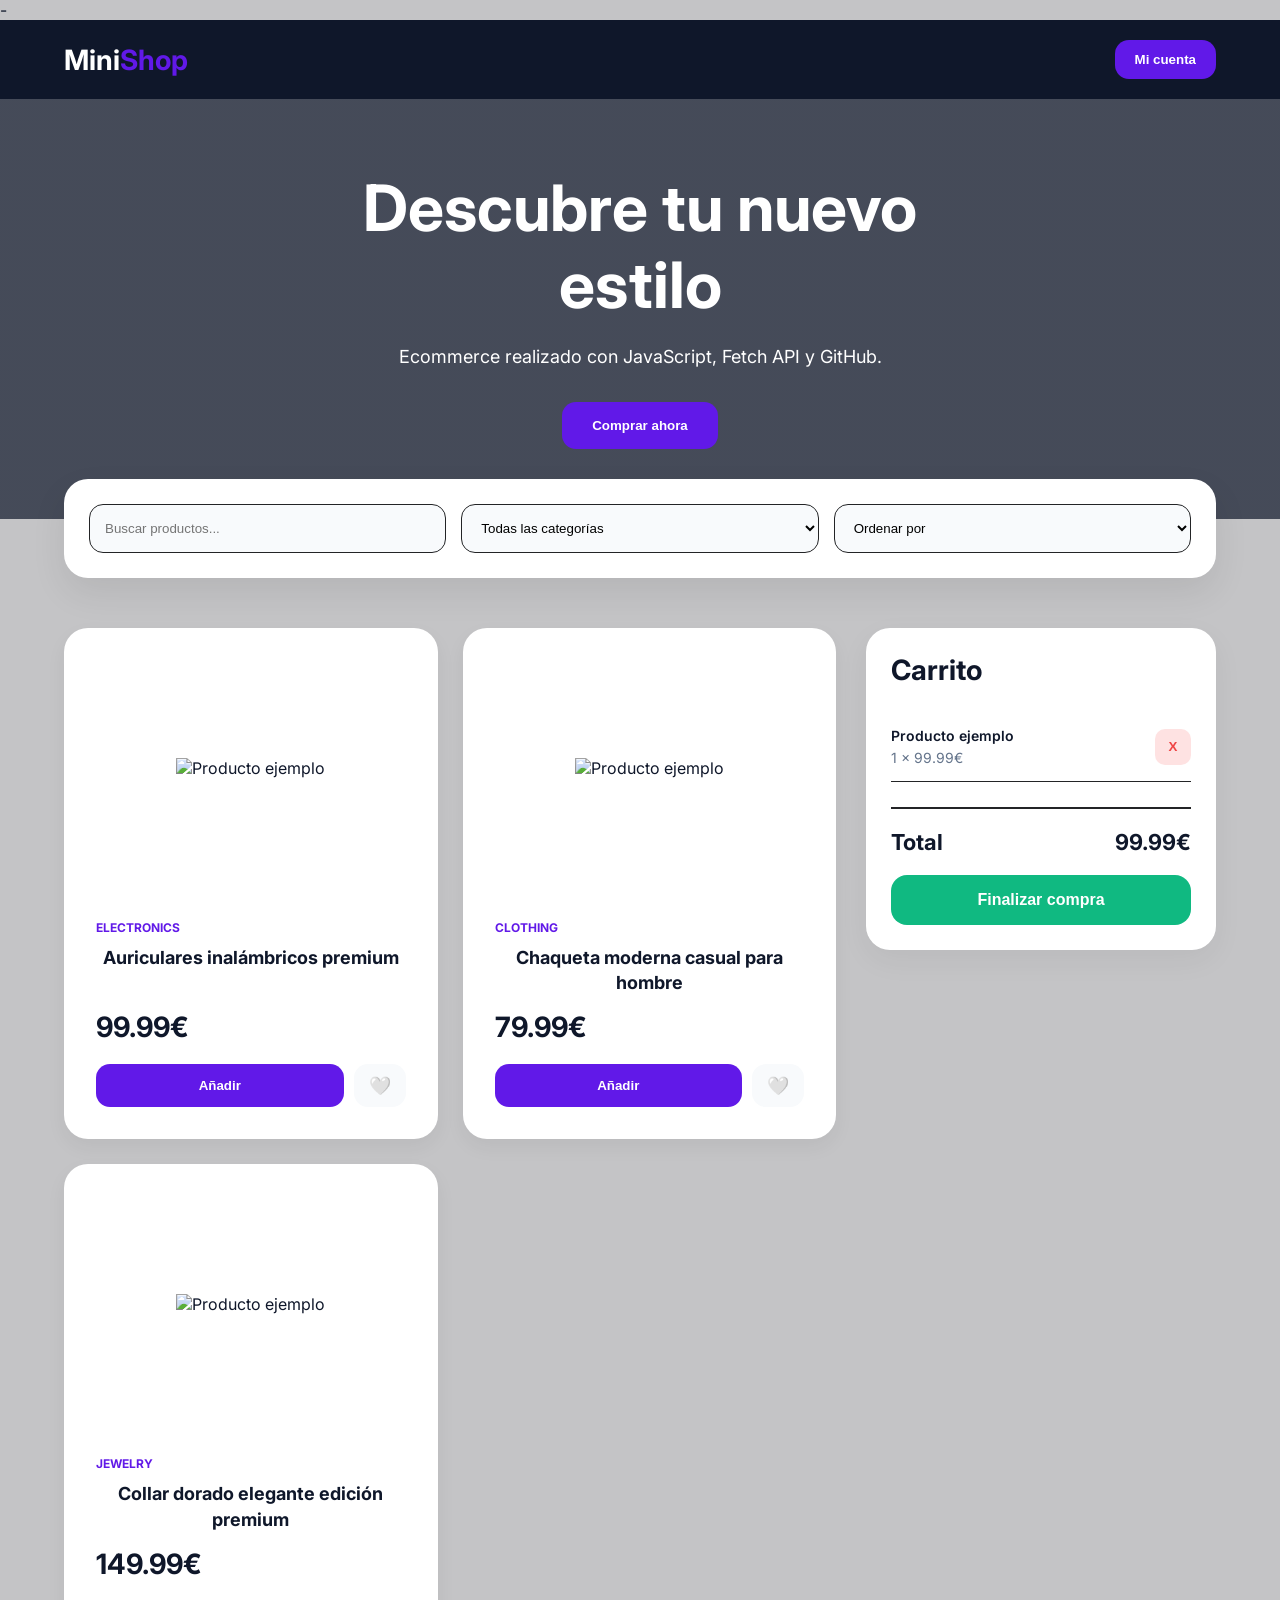
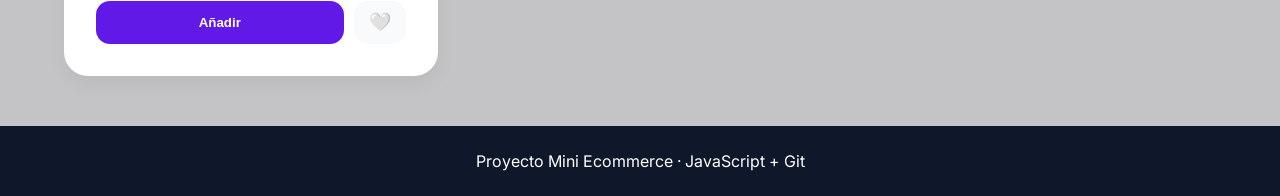
==== index.html @ c879e609 "proyecto-final-fase1" ====
<!DOCTYPE html>
<html lang="es">

<head>

  <meta charset="UTF-8">

  <meta name="viewport" content="width=device-width, initial-scale=1.0">

  <title>Mini Ecommerce</title>

  <!-- GOOGLE FONTS -->-

  <link rel="preconnect" href="https://fonts.googleapis.com">

  <link rel="preconnect" href="https://fonts.gstatic.com" crossorigin>

  <link href="https://fonts.googleapis.com/css2?family=Inter:wght@300;400;500;600;700&display=swap" rel="stylesheet">

  <!-- CSS -->

  <link rel="stylesheet" href="style.css">

</head>

<body>


  <!-- ========================================
  NAVBAR
  ========================================= -->

  <nav>

    <div class="nav-container">

      <!-- LOGO -->

      <div class="logo">

        Mini<span>Shop</span>

      </div>


      <!-- BOTONES NAV -->

      <div class="nav-actions">

        <!-- TODO:
        Abrir modal login
        -->

        <button class="account-btn">

          Mi cuenta

        </button>

      </div>

    </div>

  </nav>



  <!-- ========================================
  HERO
  ========================================= -->

  <section class="hero">

    <div class="hero-content">

      <h1>

        Descubre tu nuevo estilo

      </h1>

      <p>

        Ecommerce realizado con JavaScript,
        Fetch API y GitHub.

      </p>

      <button>

        Comprar ahora

      </button>

    </div>

  </section>



  <!-- ========================================
  FILTROS
  ========================================= -->

  <section class="controls">

    <div class="controls-box">

      <!-- TODO:
      Buscador productos
      -->

      <input type="text" id="searchInput" placeholder="Buscar productos...">


      <!-- TODO:
      Filtro categorías
      -->

      <select id="categoryFilter">

        <option value="all">

          Todas las categorías

        </option>

      </select>


      <!-- TODO:
      Ordenaciones
      -->

      <select id="sortSelect">

        <option value="default">

          Ordenar por

        </option>

        <option value="priceAsc">

          Precio ↑

        </option>

        <option value="priceDesc">

          Precio ↓

        </option>

        <option value="az">

          A-Z

        </option>

        <option value="za">

          Z-A

        </option>

      </select>

    </div>

  </section>



  <!-- ========================================
  MAIN
  ========================================= -->

  <main class="main-layout">



    <!-- ========================================
    PRODUCTOS
    ========================================= -->

    <section class="products-grid" id="productsContainer">

      <!-- ========================================
      CARD EJEMPLO 1
      ========================================= -->

      <article class="product-card">

        <div class="product-image">

          <img src="https://fakestoreapi.com/img/81fPKd-2AYL._AC_SL1500_.jpg" alt="Producto ejemplo">

        </div>

        <div class="product-info">

          <p class="product-category">

            electronics

          </p>

          <h3 class="product-title">

            Auriculares inalámbricos premium

          </h3>

          <p class="product-price">

            99.99€

          </p>

          <div class="card-actions">

            <button class="add-btn">

              Añadir

            </button>

            <button class="fav-btn">

              🤍

            </button>

          </div>

        </div>

      </article>



      <!-- ========================================
      CARD EJEMPLO 2
      ========================================= -->

      <article class="product-card">

        <div class="product-image">

          <img src="https://fakestoreapi.com/img/71li-ujtlUL._AC_UX679_.jpg" alt="Producto ejemplo">

        </div>

        <div class="product-info">

          <p class="product-category">

            clothing

          </p>

          <h3 class="product-title">

            Chaqueta moderna casual para hombre

          </h3>

          <p class="product-price">

            79.99€

          </p>

          <div class="card-actions">

            <button class="add-btn">

              Añadir

            </button>

            <button class="fav-btn">

              🤍

            </button>

          </div>

        </div>

      </article>



      <!-- ========================================
      CARD EJEMPLO 3
      ========================================= -->

      <article class="product-card">

        <div class="product-image">

          <img src="https://fakestoreapi.com/img/61U7T1koQqL._AC_SX679_.jpg" alt="Producto ejemplo">

        </div>

        <div class="product-info">

          <p class="product-category">

            jewelry

          </p>

          <h3 class="product-title">

            Collar dorado elegante edición premium

          </h3>

          <p class="product-price">

            149.99€

          </p>

          <div class="card-actions">

            <button class="add-btn">

              Añadir

            </button>

            <button class="fav-btn">

              🤍

            </button>

          </div>

        </div>

      </article>

    </section>



    <!-- ========================================
    CARRITO
    ========================================= -->

    <aside class="cart-panel">

      <h2>

        Carrito

      </h2>


      <!-- TODO:
      Pintar carrito dinámicamente
      -->

      <div id="cartContainer">

        <!-- EJEMPLO ITEM -->

        <div class="cart-item">

          <div class="cart-item-info">

            <p class="cart-item-title">

              Producto ejemplo

            </p>

            <p class="cart-item-price">

              1 x 99.99€

            </p>

          </div>

          <button class="remove-btn">

            X

          </button>

        </div>

      </div>


      <!-- TOTAL -->

      <div class="cart-total">

        <span>

          Total

        </span>

        <span id="cartTotal">

          99.99€

        </span>

      </div>


      <!-- TODO:
      Vaciar carrito / checkout
      -->

      <button class="checkout-btn">

        Finalizar compra

      </button>

    </aside>

  </main>



  <!-- ========================================
  MODAL LOGIN
  ========================================= -->

  <div class="login-modal hidden" id="loginModal">

    <div class="login-box">

      <!-- BOTÓN CERRAR -->

      <button class="close-login" id="closeLogin">

        ✕

      </button>


      <!-- TÍTULO -->

      <h2>

        Iniciar sesión

      </h2>


      <p>

        Accede a tu cuenta

      </p>


      <!-- FORM LOGIN -->

      <form id="loginForm">

        <input type="text" id="username" placeholder="Usuario" required>

        <input type="password" id="password" placeholder="Contraseña" required>

        <button type="submit">

          Entrar

        </button>

      </form>

    </div>

  </div>



  <!-- ========================================
  FOOTER
  ========================================= -->

  <footer>

    <p>

      Proyecto Mini Ecommerce · JavaScript + Git

    </p>

  </footer>



  <!-- JAVASCRIPT -->

  <script src="main.js"></script>

</body>

</html>
---- style.css ----
/* ========================================
RESET
======================================== */

*{
  margin:0;
  padding:0;
  box-sizing:border-box;
}

.prueba{
  background: red;
}

/* ========================================
VARIABLES
======================================== */

:root{

  --bg:#7a7a7e70;

  --white:#a09797;

  --text:#0f172a;

  --muted:#64748b;

  --primary:#6119e8;

  --primary-hover:#4600e8f8;

  --success:#10b981;

  --danger:#ef4444;

  --border:#232426;

}


/* ========================================
BODY
======================================== */

body{

  font-family:'Inter', sans-serif;

  background:var(--bg);

  color:var(--text);

}


/* ========================================
NAVBAR
======================================== */

nav{

  position:sticky;

  top:0;

  z-index:100;

  background:#0f172a;

  padding:20px 0;

}


.nav-container{

  width:90%;

  max-width:1400px;

  margin:auto;

  display:flex;

  justify-content:space-between;

  align-items:center;

}


.logo{

  font-size:28px;

  font-weight:700;

  color:white;

}


.logo span{

  color:var(--primary);

}


.nav-actions{

  display:flex;

  gap:15px;

}


.account-btn{

  border:none;

  background:var(--primary);

  color:white;

  padding:12px 20px;

  border-radius:14px;

  cursor:pointer;

  font-weight:600;

  transition:0.3s;

}


.account-btn:hover{

  background:var(--primary-hover);

}


/* ========================================
HERO
======================================== */

.hero{

  height:420px;

  background:
  linear-gradient(
    rgba(15,23,42,0.7),
    rgba(15,23,42,0.7)
  ),

  url("https://images.unsplash.com/photo-1523381210434-271e8be1f52b?q=80&w=1400&auto=format&fit=crop");

  background-size:cover;

  background-position:center;

  display:flex;

  justify-content:center;

  align-items:center;

  text-align:center;

  color:white;

  padding:20px;

}


.hero-content{

  max-width:700px;

}


.hero h1{

  font-size:64px;

  margin-bottom:20px;

}


.hero p{

  font-size:18px;

  line-height:1.6;

  margin-bottom:30px;

}


.hero button{

  border:none;

  background:var(--primary);

  color:white;

  padding:16px 30px;

  border-radius:14px;

  cursor:pointer;

  font-weight:600;

  transition:0.3s;

}


.hero button:hover{

  background:var(--primary-hover);

}


/* ========================================
FILTROS
======================================== */

.controls{

  width:90%;

  max-width:1400px;

  margin:auto;

  margin-top:-40px;

  position:relative;

  z-index:20;

}


.controls-box{

  background:white;

  border-radius:24px;

  padding:25px;

  display:flex;

  gap:15px;

  flex-wrap:wrap;

  box-shadow:0 15px 35px rgba(0,0,0,0.08);

}


.controls input,
.controls select{

  flex:1;

  min-width:220px;

  padding:15px;

  border-radius:14px;

  border:1px solid var(--border);

  background:#f8fafc;

  outline:none;

}


/* ========================================
MAIN LAYOUT
======================================== */

.main-layout{

  width:90%;

  max-width:1400px;

  margin:50px auto;

  display:grid;

  grid-template-columns:1fr 350px;

  gap:30px;

}


/* ========================================
PRODUCTOS
======================================== */

.products-grid{

  display:grid;

  grid-template-columns:
  repeat(auto-fit, minmax(260px,1fr));

  gap:25px;

}


/* ========================================
CARD PRODUCTO
======================================== */

.product-card{

  background:white;
  padding: 10px;

  border-radius:24px;

  overflow:hidden;

  transition:0.3s;

  box-shadow:0 8px 20px rgba(0,0,0,0.05);
}


.product-card:hover{

  transform:translateY(-8px);

  box-shadow:0 20px 40px rgba(0,0,0,0.08);

}


.product-image{

  height:260px;

  background:white;

  display:flex;

  justify-content:center;

  align-items:center;

  padding:30px;

}


.product-image img{

  max-width:100%;

  max-height:100%;

  object-fit:contain;

}


.product-info{

  padding:22px;

}


.product-category{

  font-size:12px;

  text-transform:uppercase;

  color:var(--primary);

  margin-bottom:10px;

  font-weight:700;

}


.product-title{
  text-align: center;
  font-size:18px;

  margin-bottom:15px;

  line-height:1.4;

  min-height:50px;

}


.product-price{

  font-size:28px;

  font-weight:700;

  margin-bottom:20px;

}


.card-actions{

  display:flex;

  gap:10px;

}


/* ========================================
BOTONES CARD
======================================== */

.add-btn{

  flex:1;

  border:none;

  background:var(--primary);

  color:white;

  padding:14px;

  border-radius:14px;

  cursor:pointer;

  font-weight:600;

  transition:0.3s;

}


.add-btn:hover{

  background:var(--primary-hover);

}


.fav-btn{

  width:52px;

  border:none;

  border-radius:14px;

  background:#f8fafc;

  cursor:pointer;

  font-size:18px;

  transition:0.3s;

}


.fav-btn:hover{

  background:#fee2e2;

}


/* ========================================
CARRITO
======================================== */

.cart-panel{

  background:white;

  border-radius:24px;

  padding:25px;

  height:fit-content;

  position:sticky;

  top:100px;

  box-shadow:0 10px 30px rgba(0,0,0,0.05);

}


.cart-panel h2{

  margin-bottom:25px;

  font-size:28px;

}


.cart-item{

  display:flex;

  justify-content:space-between;

  align-items:center;

  padding:15px 0;

  border-bottom:1px solid var(--border);

}


.cart-item-info{

  flex:1;

}


.cart-item-title{

  font-size:14px;

  font-weight:600;

  margin-bottom:5px;

}


.cart-item-price{

  color:var(--muted);

  font-size:14px;

}


.remove-btn{

  width:36px;

  height:36px;

  border:none;

  border-radius:10px;

  background:#fee2e2;

  color:var(--danger);

  cursor:pointer;

  font-weight:bold;

}


.cart-total{

  margin-top:25px;

  padding-top:20px;

  border-top:2px solid var(--border);

  display:flex;

  justify-content:space-between;

  font-size:22px;

  font-weight:700;

}


/* ========================================
CHECKOUT BUTTON
======================================== */

.checkout-btn{

  width:100%;

  margin-top:20px;

  border:none;

  background:var(--success);

  color:white;

  padding:16px;

  border-radius:16px;

  cursor:pointer;

  font-size:16px;

  font-weight:600;

}


/* ========================================
LOGIN MODAL
======================================== */

.login-modal{

  position:fixed;

  inset:0;

  background:rgba(0,0,0,0.6);

  display:flex;

  justify-content:center;

  align-items:center;

  z-index:999;

}


.login-modal.hidden{

  display:none;

}


.login-box{

  width:100%;

  max-width:420px;

  background:white;

  padding:40px;

  border-radius:28px;

  position:relative;

}


.login-box h2{

  font-size:34px;

  margin-bottom:10px;

}


.login-box p{

  color:var(--muted);

  margin-bottom:25px;

}


.login-box form{

  display:flex;

  flex-direction:column;

  gap:15px;

}


.login-box input{

  padding:16px;

  border-radius:14px;

  border:1px solid var(--border);

  background:#f8fafc;

  outline:none;

}


.login-box button[type="submit"]{

  border:none;

  background:var(--primary);

  color:white;

  padding:16px;

  border-radius:14px;

  cursor:pointer;

  font-weight:600;

}


.close-login{

  position:absolute;

  top:15px;

  right:15px;

  width:38px;

  height:38px;

  border:none;

  border-radius:10px;

  background:#f1f5f9;

  cursor:pointer;

}


/* ========================================
FOOTER
======================================== */

footer{

  margin-top:50px;

  background:#0f172a;

  color:white;

  text-align:center;

  padding:25px;

}


/* ========================================
RESPONSIVE
======================================== */

@media(max-width:1100px){

  .main-layout{

    grid-template-columns:1fr;

  }

}


@media(max-width:768px){

  .hero h1{

    font-size:42px;

  }

}
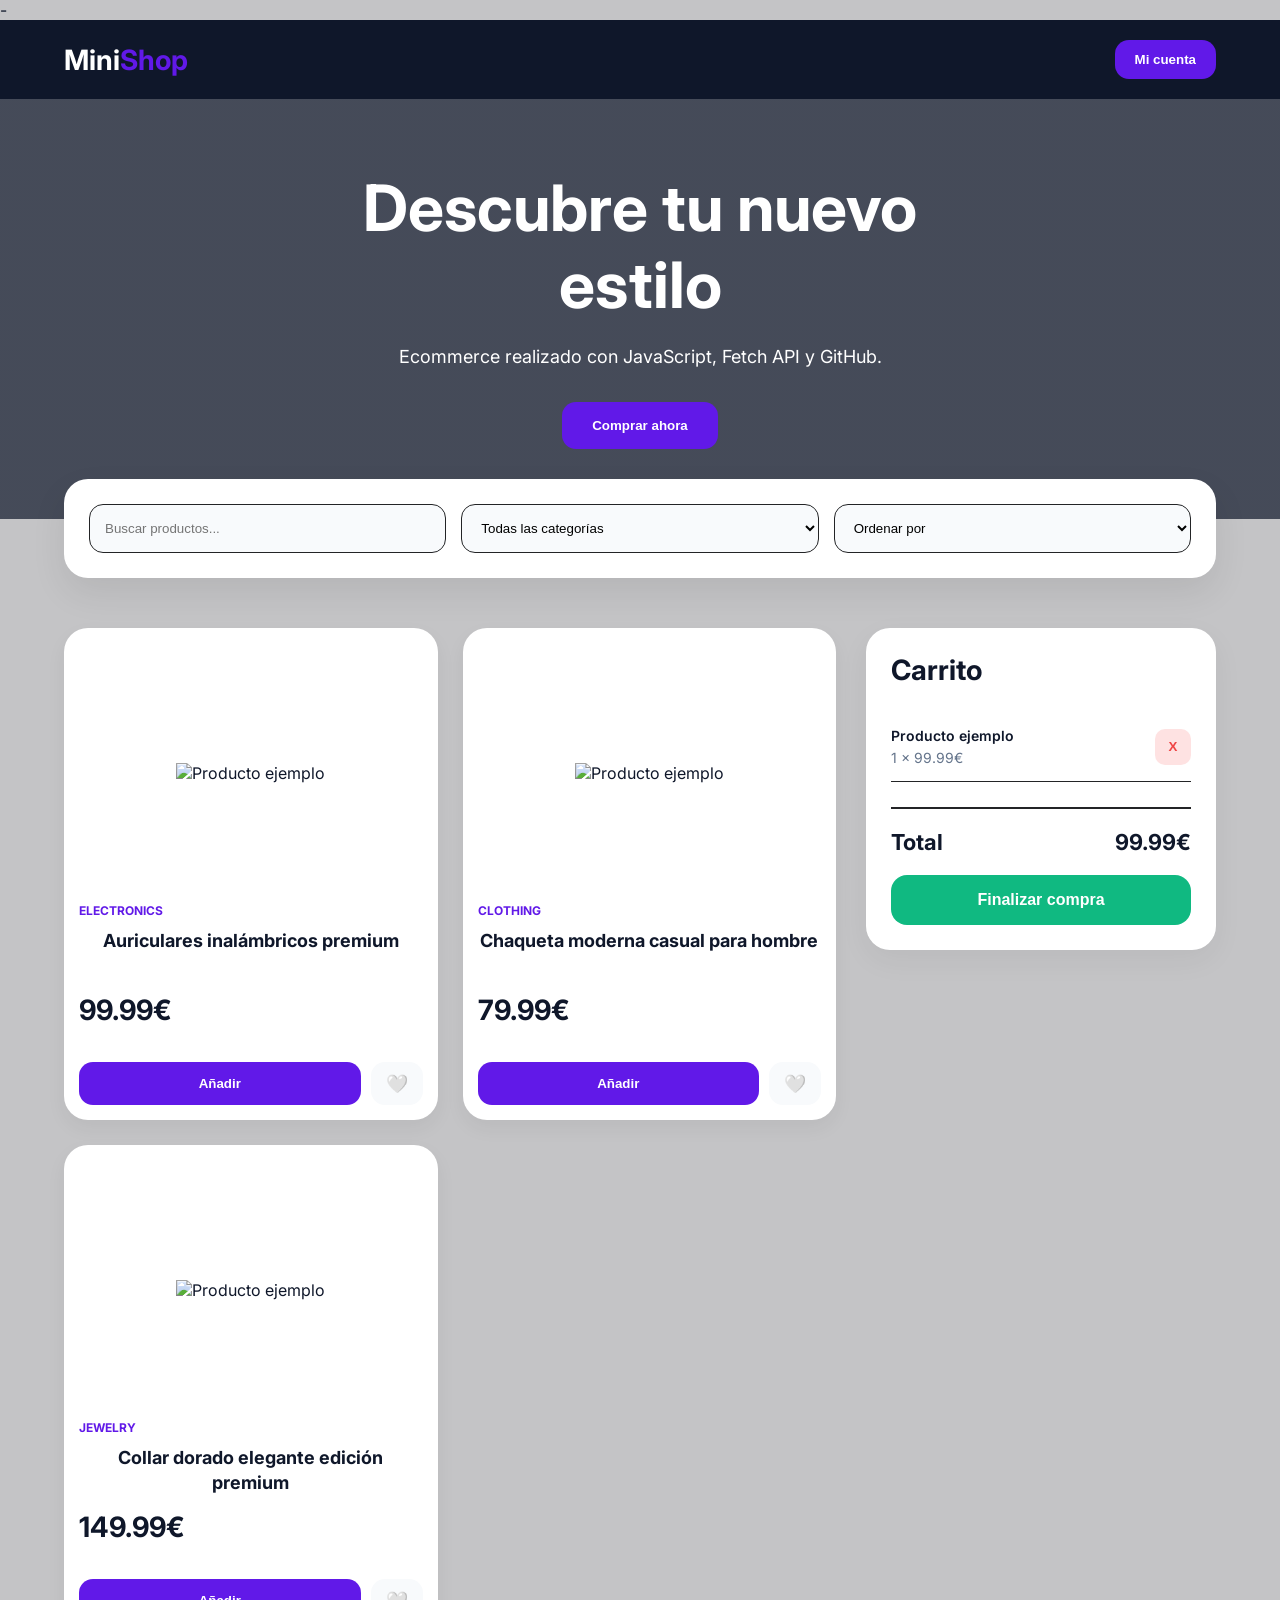
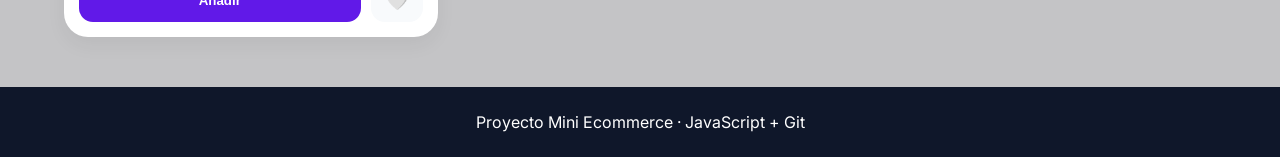
==== commit 153e0be5: "Avance-boton-carrito-modificado" ====
--- a/index.html
+++ b/index.html
@@ -423,11 +423,12 @@
       Vaciar carrito / checkout
       -->
 
-      <button class="checkout-btn">
-
-        Finalizar compra
-
-      </button>
+
+      <a href="carrito.html">
+        <button class="checkout-btn">
+          Finalizar compra
+        </button>
+      </a>
 
     </aside>
 
--- a/style.css
+++ b/style.css
@@ -336,35 +336,34 @@
 CARD PRODUCTO
 ======================================== */
 
-.product-card{
+.product-card {
+  background: white;
+  padding: 15px; 
+  border-radius: 24px;
+  overflow: hidden;
+  transition: 0.3s;
+  box-shadow: 0 8px 20px rgba(0,0,0,0.05);
+  
+  display: flex;
+  flex-direction: column;
+  height: 100%;
+}
+
+
+.product-card:hover{
+
+  transform:translateY(-8px);
+
+  box-shadow:0 20px 40px rgba(0,0,0,0.08);
+
+}
+
+
+.product-image{
+
+  height:260px;
 
   background:white;
-  padding: 10px;
-
-  border-radius:24px;
-
-  overflow:hidden;
-
-  transition:0.3s;
-
-  box-shadow:0 8px 20px rgba(0,0,0,0.05);
-}
-
-
-.product-card:hover{
-
-  transform:translateY(-8px);
-
-  box-shadow:0 20px 40px rgba(0,0,0,0.08);
-
-}
-
-
-.product-image{
-
-  height:260px;
-
-  background:white;
 
   display:flex;
 
@@ -388,10 +387,10 @@
 }
 
 
-.product-info{
-
-  padding:22px;
-
+.product-info {
+  display: flex;
+  flex-direction: column;
+  flex-grow: 1; 
 }
 
 
@@ -434,30 +433,318 @@
 }
 
 
-.card-actions{
+.card-actions {
+  display: flex;
+  gap: 10px;
+  margin-top: auto; 
+  padding-top: 15px; 
+}
+
+
+
+/* ========================================
+BOTONES CARD
+======================================== */
+
+.add-btn{
+
+  flex:1;
+
+  border:none;
+
+  background:var(--primary);
+
+  color:white;
+
+  padding:14px;
+
+  border-radius:14px;
+
+  cursor:pointer;
+
+  font-weight:600;
+
+  transition:0.3s;
+
+}
+
+
+.add-btn:hover{
+
+  background:var(--primary-hover);
+
+}
+
+
+.fav-btn{
+
+  width:52px;
+
+  border:none;
+
+  border-radius:14px;
+
+  background:#f8fafc;
+
+  cursor:pointer;
+
+  font-size:18px;
+
+  transition:0.3s;
+
+}
+
+
+.fav-btn:hover{
+
+  background:#fee2e2;
+
+}
+
+
+/* ========================================
+CARRITO
+======================================== */
+
+.cart-panel{
+
+  background:white;
+
+  border-radius:24px;
+
+  padding:25px;
+
+  height:fit-content;
+
+  position:sticky;
+
+  top:100px;
+
+  box-shadow:0 10px 30px rgba(0,0,0,0.05);
+
+}
+
+
+.cart-panel h2{
+
+  margin-bottom:25px;
+
+  font-size:28px;
+
+}
+
+
+.cart-item{
 
   display:flex;
 
-  gap:10px;
-
-}
-
-
-/* ========================================
-BOTONES CARD
-======================================== */
-
-.add-btn{
+  justify-content:space-between;
+
+  align-items:center;
+
+  padding:15px 0;
+
+  border-bottom:1px solid var(--border);
+
+}
+
+
+.cart-item-info{
 
   flex:1;
 
+}
+
+
+.cart-item-title{
+
+  font-size:14px;
+
+  font-weight:600;
+
+  margin-bottom:5px;
+
+}
+
+
+.cart-item-price{
+
+  color:var(--muted);
+
+  font-size:14px;
+
+}
+
+
+.remove-btn{
+
+  width:36px;
+
+  height:36px;
+
   border:none;
 
+  border-radius:10px;
+
+  background:#fee2e2;
+
+  color:var(--danger);
+
+  cursor:pointer;
+
+  font-weight:bold;
+
+}
+
+
+.cart-total{
+
+  margin-top:25px;
+
+  padding-top:20px;
+
+  border-top:2px solid var(--border);
+
+  display:flex;
+
+  justify-content:space-between;
+
+  font-size:22px;
+
+  font-weight:700;
+
+}
+
+
+/* ========================================
+CHECKOUT BUTTON
+======================================== */
+
+.checkout-btn{
+
+  width:100%;
+
+  margin-top:20px;
+
+  border:none;
+
+  background:var(--success);
+
+  color:white;
+
+  padding:16px;
+
+  border-radius:16px;
+
+  cursor:pointer;
+
+  font-size:16px;
+
+  font-weight:600;
+
+}
+
+
+/* ========================================
+LOGIN MODAL
+======================================== */
+
+.login-modal{
+
+  position:fixed;
+
+  inset:0;
+
+  background:rgba(0,0,0,0.6);
+
+  display:flex;
+
+  justify-content:center;
+
+  align-items:center;
+
+  z-index:999;
+
+}
+
+
+.login-modal.hidden{
+
+  display:none;
+
+}
+
+
+.login-box{
+
+  width:100%;
+
+  max-width:420px;
+
+  background:white;
+
+  padding:40px;
+
+  border-radius:28px;
+
+  position:relative;
+
+}
+
+
+.login-box h2{
+
+  font-size:34px;
+
+  margin-bottom:10px;
+
+}
+
+
+.login-box p{
+
+  color:var(--muted);
+
+  margin-bottom:25px;
+
+}
+
+
+.login-box form{
+
+  display:flex;
+
+  flex-direction:column;
+
+  gap:15px;
+
+}
+
+
+.login-box input{
+
+  padding:16px;
+
+  border-radius:14px;
+
+  border:1px solid var(--border);
+
+  background:#f8fafc;
+
+  outline:none;
+
+}
+
+
+.login-box button[type="submit"]{
+
+  border:none;
+
   background:var(--primary);
 
   color:white;
 
-  padding:14px;
+  padding:16px;
 
   border-radius:14px;
 
@@ -465,336 +752,48 @@
 
   font-weight:600;
 
-  transition:0.3s;
-
-}
-
-
-.add-btn:hover{
-
-  background:var(--primary-hover);
-
-}
-
-
-.fav-btn{
-
-  width:52px;
+}
+
+
+.close-login{
+
+  position:absolute;
+
+  top:15px;
+
+  right:15px;
+
+  width:38px;
+
+  height:38px;
 
   border:none;
 
-  border-radius:14px;
-
-  background:#f8fafc;
+  border-radius:10px;
+
+  background:#f1f5f9;
 
   cursor:pointer;
 
-  font-size:18px;
-
-  transition:0.3s;
-
-}
-
-
-.fav-btn:hover{
-
-  background:#fee2e2;
-
-}
-
-
-/* ========================================
-CARRITO
-======================================== */
-
-.cart-panel{
-
-  background:white;
-
-  border-radius:24px;
+}
+
+
+/* ========================================
+FOOTER
+======================================== */
+
+footer{
+
+  margin-top:50px;
+
+  background:#0f172a;
+
+  color:white;
+
+  text-align:center;
 
   padding:25px;
 
-  height:fit-content;
-
-  position:sticky;
-
-  top:100px;
-
-  box-shadow:0 10px 30px rgba(0,0,0,0.05);
-
-}
-
-
-.cart-panel h2{
-
-  margin-bottom:25px;
-
-  font-size:28px;
-
-}
-
-
-.cart-item{
-
-  display:flex;
-
-  justify-content:space-between;
-
-  align-items:center;
-
-  padding:15px 0;
-
-  border-bottom:1px solid var(--border);
-
-}
-
-
-.cart-item-info{
-
-  flex:1;
-
-}
-
-
-.cart-item-title{
-
-  font-size:14px;
-
-  font-weight:600;
-
-  margin-bottom:5px;
-
-}
-
-
-.cart-item-price{
-
-  color:var(--muted);
-
-  font-size:14px;
-
-}
-
-
-.remove-btn{
-
-  width:36px;
-
-  height:36px;
-
-  border:none;
-
-  border-radius:10px;
-
-  background:#fee2e2;
-
-  color:var(--danger);
-
-  cursor:pointer;
-
-  font-weight:bold;
-
-}
-
-
-.cart-total{
-
-  margin-top:25px;
-
-  padding-top:20px;
-
-  border-top:2px solid var(--border);
-
-  display:flex;
-
-  justify-content:space-between;
-
-  font-size:22px;
-
-  font-weight:700;
-
-}
-
-
-/* ========================================
-CHECKOUT BUTTON
-======================================== */
-
-.checkout-btn{
-
-  width:100%;
-
-  margin-top:20px;
-
-  border:none;
-
-  background:var(--success);
-
-  color:white;
-
-  padding:16px;
-
-  border-radius:16px;
-
-  cursor:pointer;
-
-  font-size:16px;
-
-  font-weight:600;
-
-}
-
-
-/* ========================================
-LOGIN MODAL
-======================================== */
-
-.login-modal{
-
-  position:fixed;
-
-  inset:0;
-
-  background:rgba(0,0,0,0.6);
-
-  display:flex;
-
-  justify-content:center;
-
-  align-items:center;
-
-  z-index:999;
-
-}
-
-
-.login-modal.hidden{
-
-  display:none;
-
-}
-
-
-.login-box{
-
-  width:100%;
-
-  max-width:420px;
-
-  background:white;
-
-  padding:40px;
-
-  border-radius:28px;
-
-  position:relative;
-
-}
-
-
-.login-box h2{
-
-  font-size:34px;
-
-  margin-bottom:10px;
-
-}
-
-
-.login-box p{
-
-  color:var(--muted);
-
-  margin-bottom:25px;
-
-}
-
-
-.login-box form{
-
-  display:flex;
-
-  flex-direction:column;
-
-  gap:15px;
-
-}
-
-
-.login-box input{
-
-  padding:16px;
-
-  border-radius:14px;
-
-  border:1px solid var(--border);
-
-  background:#f8fafc;
-
-  outline:none;
-
-}
-
-
-.login-box button[type="submit"]{
-
-  border:none;
-
-  background:var(--primary);
-
-  color:white;
-
-  padding:16px;
-
-  border-radius:14px;
-
-  cursor:pointer;
-
-  font-weight:600;
-
-}
-
-
-.close-login{
-
-  position:absolute;
-
-  top:15px;
-
-  right:15px;
-
-  width:38px;
-
-  height:38px;
-
-  border:none;
-
-  border-radius:10px;
-
-  background:#f1f5f9;
-
-  cursor:pointer;
-
-}
-
-
-/* ========================================
-FOOTER
-======================================== */
-
-footer{
-
-  margin-top:50px;
-
-  background:#0f172a;
-
-  color:white;
-
-  text-align:center;
-
-  padding:25px;
-
 }
 
 
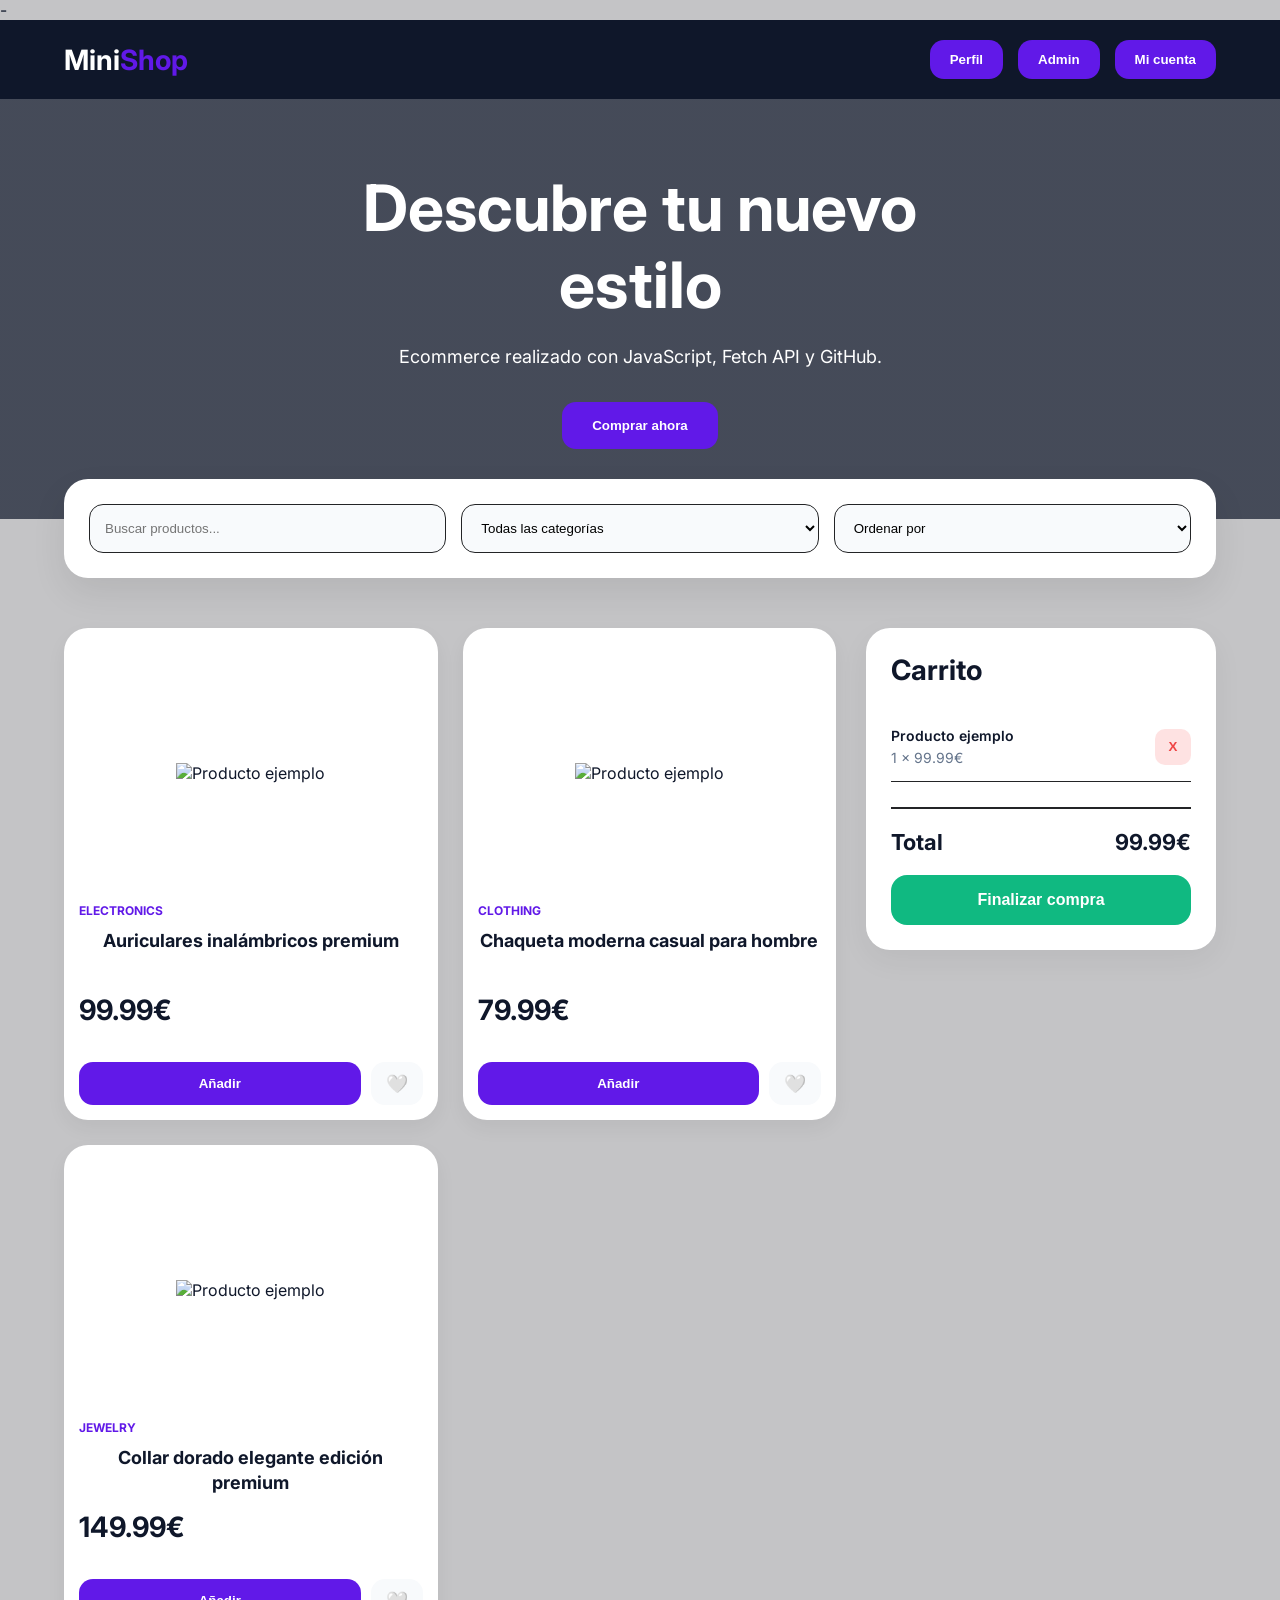
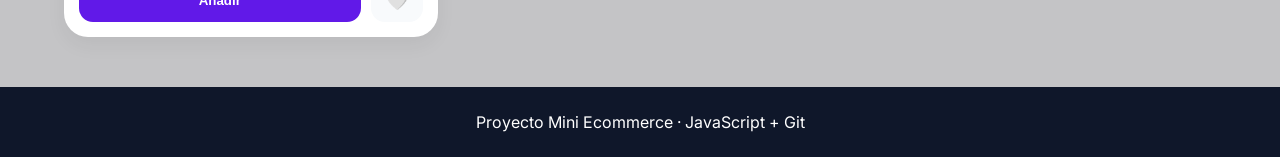
==== commit 852fba36: "vincular-botones-a-enlaces" ====
--- a/index.html
+++ b/index.html
@@ -50,12 +50,25 @@
         <!-- TODO:
         Abrir modal login
         -->
+        <div id="welcomeUser"></div>
+
+        <a href="perfil.html">
+          <button class="access-btn">
+            Perfil
+          </button>
+        </a>
+
+
+        <a href="admin.html">
+          <button class="access-btn">
+            Admin
+          </button>
+        </a>
 
         <button class="account-btn">
-
           Mi cuenta
-
         </button>
+
 
       </div>
 
@@ -509,6 +522,7 @@
 
   <!-- JAVASCRIPT -->
 
+
   <script src="main.js"></script>
 
 </body>
--- a/style.css
+++ b/style.css
@@ -143,6 +143,35 @@
   background:var(--primary-hover);
 
 }
+
+
+.access-btn{
+
+  border:none;
+
+  background:var(--primary);
+
+  color:white;
+
+  padding:12px 20px;
+
+  border-radius:14px;
+
+  cursor:pointer;
+
+  font-weight:600;
+
+  transition:0.3s;
+
+}
+
+
+.access-btn:hover{
+
+  background:var(--primary-hover);
+
+}
+
 
 
 /* ========================================
